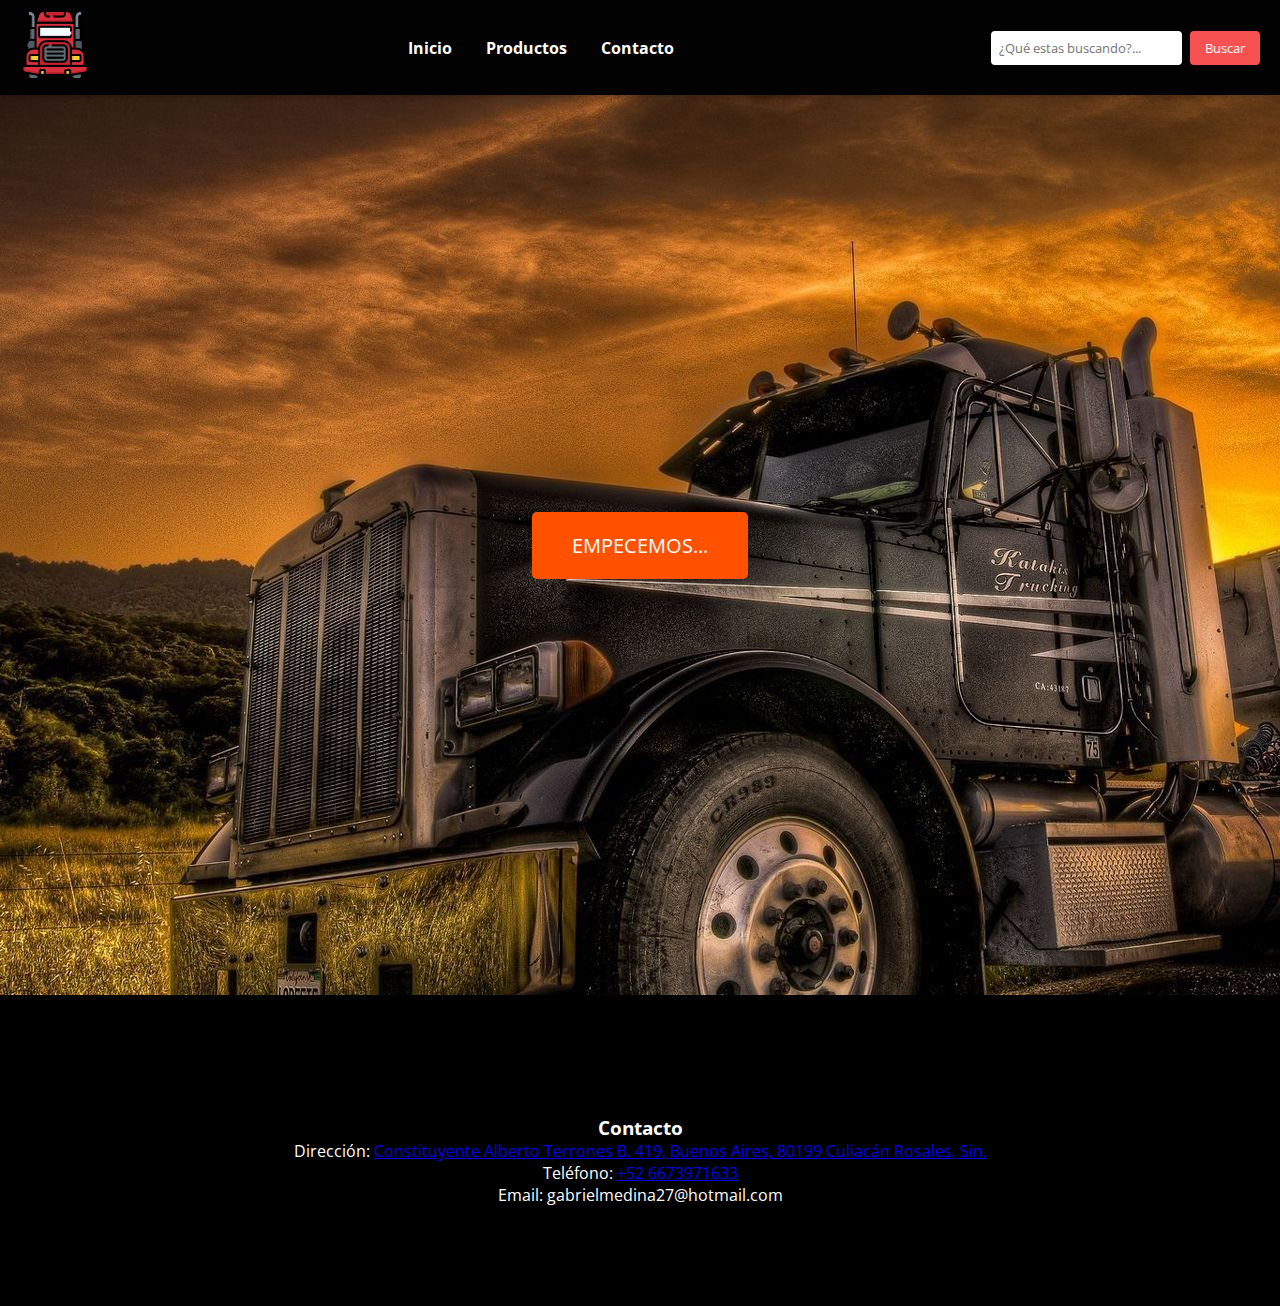
==== inicio.html @ cce03204 "Add files via upload" ====
<!DOCTYPE html>
<html lang="es">
<head>
    <meta charset="UTF-8">
    <meta http-equiv="X-UA-Compatible" content="IE=edge">
    <meta name="viewport" content="width=device-width, initial-scale=1.0, maximum-scale=1.0">
    <link rel="stylesheet" href="estilo.css">
    <link rel="icon" href="img/ajustes.png" type="image/png">
    <link rel="shortcut icon" href="img/ajustes.png" type="image/png">
    <title>REFACCIONARIA GABRIEL</title>
</head>
<body background="img/portada.jpg">

    <div class="barra-tareas">
        <div class="logo">
            <img src="img/semi.png" alt="Logo de la refaccionaria">
        </div>
        <div class="opciones">
            <a href="inicio.html">Inicio</a>
            <a href="index.html">Productos</a>
            <a href="#contacto">Contacto</a>
        </div>
        <div class="buscador">
            <input type="text" id="buscarInput" placeholder="¿Qué estas buscando?...">
            <button onclick="buscar()">Buscar</button>
        </div>
    </div>

    <!-- Botón grande en medio de la página -->
    <div class="centrar-boton">
        <a href="index.html" class="boton-grande">EMPECEMOS...</a>
    </div>

</body>

<footer class="footer2" id="contacto">
    <div class="informacion-contacto">
        <h3>Contacto</h3>
        <p>Dirección: <a href="https://goo.gl/maps/rESGBGMCuQD1zEeX7" target="_blank">Constituyente Alberto Terrones B. 419, Buenos Aires, 80199 Culiacán Rosales, Sin.</a></p>
        <p>Teléfono: <a href="tel:+526673971633">+52 6673971633</a></p>
        <p>Email: gabrielmedina27@hotmail.com</p>
    </div>
</footer>

</html>
---- estilo.css ----
@import url('https://fonts.googleapis.com/css2?family=Open+Sans:wght@300;400;800&display=swap');
*{
    margin: 0;
    padding: 0;
    box-sizing: border-box;
    font-family: 'Open Sans';
}
.contenido{
    max-width: 1200px;
    width: 100%;
    margin: 40px auto;
    display: flex;
}
.mostrador{
    width: 100%;
    transition: .5s ease;
}
.mostrador .fila{
    width: 100%;
    display: flex;
    justify-content: space-between;
    margin-bottom: 40px;
}

.mostrador .fila .item{
    max-width: 210px;
    padding: 30px;
    height: 250px;
    /*border: 2px solid red;*/
    text-align: center;
    margin: 0 10px;
    cursor: pointer;
    border-radius: 5px;
    transition: .3s;
}
.mostrador .fila .item:hover{
    background-color: #a8a8a8;
}
.mostrador .fila .item img{
    width: 100%;
    margin: 30px 0;
}
.mostrador .fila .item .descripcion{
    color: #000000;
    font-weight: bold;
}
.mostrador .fila .item .precio{
    color: #9da000;
    font-weight: bold;
    font-size: 20px;
}
.seleccion{
    transition: .5s ease;
    opacity: 0;
    width: 0%;
    border: 1px solid #ccc;
    position: relative;
    display: flex;
    flex-direction: column;
    justify-content: center;
    overflow: hidden;
}
.cerrar{
    position: absolute;
    right: 0;
    top: 20px;
    right: 20px;
    cursor: pointer;
}

.info{
    padding: 20px;
}
.info img{
    display: block;
    margin: 30px auto;
    width: 80%;
}
.info h2{
    color: #000000;
    margin-bottom: 10px;
}
.info p{
    font-size: 14px;
    color: #707070;
    margin-bottom: 10px;
}
.info .precio{
    font-size: 30px;
    font-weight: bold;
    color: #f85151;
    margin-bottom: 10px;
    display: block;
}
.info .fila{
    display: flex;
    align-items: flex-end;
}
.info .fila label{
    display: block;
    margin-bottom: 10px;
}
.info .fila select{
    width: 100px;
    font-size: 18px;
    padding: 6px;
    margin-right: 30px;
}
.info .fila button{
    height: 40px;
    border: none;
    padding: 0 10px;
    color: #000000;
    background-color: #f85151;
}

.barra-tareas {
    background-color: #ffffff;
    color: rgb(255, 255, 255);
    display: flex;
    justify-content: space-between;
    align-items: center;
    padding: 10px 20px;
    box-shadow: 0px 2px 5px rgba(129, 236, 29, 0.2);
}

.logo img {
    width: 40px;
    height: auto;
}

.opciones a {
    color: rgb(0, 0, 0);
    text-decoration: none;
    margin: 0 10px;
    font-weight: bold;
    transition: color 0.3s ease;
}

.opciones a:hover {
    color: #f85151;
}

/* Estilos generales */
* {
    margin: 0;
    padding: 0;
    box-sizing: border-box;
    font-family: 'Open Sans', sans-serif;
}

/* Estilos para la barra de tareas */
.barra-tareas {
    background-color: #020202; /* Cambia el color de fondo */
    color: white;
    display: flex;
    justify-content: space-between;
    align-items: center;
    padding: 10px 20px;
    box-shadow: 0px 2px 5px rgba(0, 0, 0, 0.2);
}

.logo img {
    width: 70px;
    height: auto;
}

.opciones a {
    color: rgb(255, 255, 255);
    text-decoration: none;
    margin: 0 15px; /* Mayor espacio entre enlaces */
    font-weight: bold;
    transition: color 0.3s ease;
}

.opciones a:hover {
    color: #f85151; /* Color de resaltado al pasar el mouse */
}

.buscador {
    display: flex;
    align-items: center;
}

.buscador input {
    padding: 8px;
    margin-right: 8px;
    border: none;
    border-radius: 4px;
    background-color: #fff; /* Cambia el color de fondo del input */
    color: #ffffff;
}

.buscador button {
    padding: 8px 15px;
    background-color: #f85151;
    color: rgb(255, 255, 255);
    border: none;
    border-radius: 4px;
    cursor: pointer;
    transition: background-color 0.3s ease;
}

.buscador button:hover {
    background-color: #d43f3f; /* Color más oscuro al pasar el mouse */
}


/* Estilos para el footer */
.footer {
    background-color: #000000;
    padding: 50px;
    text-align: center;
    color: white;
}

.footer2 {
    background-color: #000000;
    padding: 100px;
    text-align: center;
    color: white;
}


.informacion-contacto {
    margin-top: 20px;
    color: #ffffff;
    text-decoration: none;
}

.informacion-contacto a:hover {
    text-decoration: underline;
}

/* Estilos para la portada */
.portada {
    position: relative;
    width: 100%;
    height: 400px; /* Ajusta la altura según tu diseño */
    overflow: hidden;
}


.portada2 {
    position: relative;
    width: 100%;
    height: 800px; /* Ajusta la altura según tu diseño */
    overflow: hidden;
}

.portada img {
    width: 100%;
    height: auto;
    opacity: 0.7; /* Opacidad para hacerla más sutil */
    position: absolute;
    top: 0;
    left: 0;
    z-index: -1;
}



.contenido {
    flex: 1;
    padding: 20px; /* Ajusta el espaciado interior según tu diseño */
}

/* Estilos para el botón grande */
.centrar-boton {
    display: flex;
    justify-content: center;
    align-items: center;
    height: 100vh; /* Ajusta la altura del div al 100% del viewport */
}

.boton-grande {
    display: inline-block;
    padding: 20px 40px; /* Ajusta el padding según tus preferencias */
    font-size: 20px; /* Ajusta el tamaño de fuente según tus preferencias */
    background-color: #ff5100; /* Color de fondo del botón */
    color: white; /* Color del texto del botón */
    border: none;
    border-radius: 5px; /* Ajusta el radio de los bordes según tus preferencias */
    cursor: pointer;
    text-decoration: none;
    transition: background-color 0.3s, transform 0.3s;
}

.boton-grande:hover {
    background-color: #f85151; /* Cambio de color al pasar el cursor sobre el botón */
    transform: scale(1.05); /* Efecto de escala al pasar el cursor sobre el botón */
}
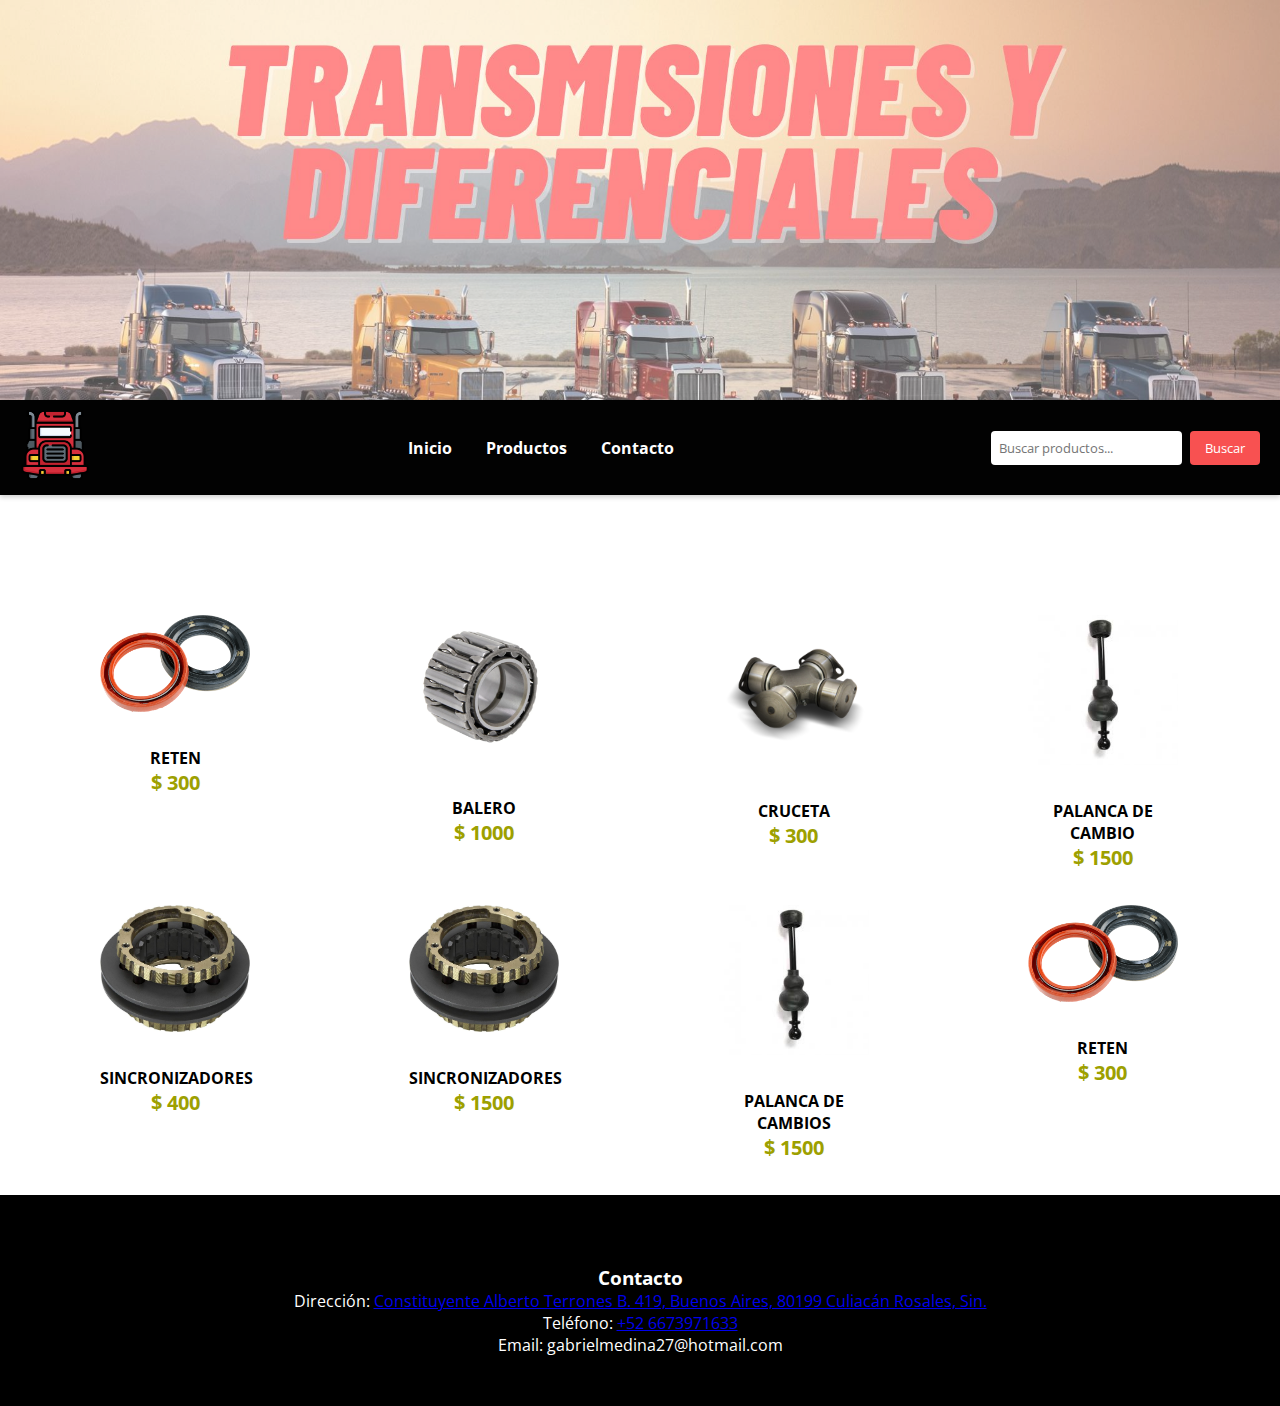
==== commit 044460e9: "Add files via upload" ====
--- a/inicio.html
+++ b/inicio.html
@@ -1,45 +1,120 @@
-<!DOCTYPE html>
-<html lang="es">
-<head>
-    <meta charset="UTF-8">
-    <meta http-equiv="X-UA-Compatible" content="IE=edge">
-    <meta name="viewport" content="width=device-width, initial-scale=1.0, maximum-scale=1.0">
-    <link rel="stylesheet" href="estilo.css">
-    <link rel="icon" href="img/ajustes.png" type="image/png">
-    <link rel="shortcut icon" href="img/ajustes.png" type="image/png">
-    <title>REFACCIONARIA GABRIEL</title>
-</head>
-<body background="img/portada.jpg">
-
-    <div class="barra-tareas">
-        <div class="logo">
-            <img src="img/semi.png" alt="Logo de la refaccionaria">
-        </div>
-        <div class="opciones">
-            <a href="inicio.html">Inicio</a>
-            <a href="index.html">Productos</a>
-            <a href="#contacto">Contacto</a>
-        </div>
-        <div class="buscador">
-            <input type="text" id="buscarInput" placeholder="¿Qué estas buscando?...">
-            <button onclick="buscar()">Buscar</button>
-        </div>
-    </div>
-
-    <!-- Botón grande en medio de la página -->
-    <div class="centrar-boton">
-        <a href="index.html" class="boton-grande">EMPECEMOS...</a>
-    </div>
-
-</body>
-
-<footer class="footer2" id="contacto">
-    <div class="informacion-contacto">
-        <h3>Contacto</h3>
-        <p>Dirección: <a href="https://goo.gl/maps/rESGBGMCuQD1zEeX7" target="_blank">Constituyente Alberto Terrones B. 419, Buenos Aires, 80199 Culiacán Rosales, Sin.</a></p>
-        <p>Teléfono: <a href="tel:+526673971633">+52 6673971633</a></p>
-        <p>Email: gabrielmedina27@hotmail.com</p>
-    </div>
-</footer>
-
-</html>
+<!DOCTYPE html>
+<html lang="es">
+<head>
+    <meta charset="UTF-8">
+    <meta http-equiv="X-UA-Compatible" content="IE=edge">
+    <meta name="viewport" content="width=device-width, initial-scale=1.0, maximum-scale=1.0">
+    <link rel="stylesheet" href="estilo.css">
+    <link rel="icon" href="img/ajustes.png" type="image/png">
+    <link rel="shortcut icon" href="img/ajustes.png" type="image/png">
+    <title>REFACCIONARIA GABRIEL</title>
+</head>
+<body>
+
+    <section class="portada">
+        <img src="img/Portada de Facebook de belleza para mujeres de negocios o ventas con foto de mujer simple en rosa.jpg" alt="Portada de la refaccionaria">
+    </section>
+    <div class="barra-tareas">
+        <div class="logo">
+            <img src="img/semi.png" alt="Logo de la refaccionaria">
+        </div>
+        <div class="opciones">
+            <a href="index.html">Inicio</a>
+            <a href="inicio.html">Productos</a>
+            <a href="#contacto">Contacto</a>
+        </div>
+        <div class="buscador">
+            <input type="text" id="buscarInput" placeholder="Buscar productos...">
+            <button onclick="buscar()">Buscar</button>
+        </div>
+    </div>
+    <section class="contenido" id="productos">
+        <div class="mostrador" id="mostrador">
+            <div class="fila">
+                <div class="item" onclick="cargar(this)">
+                    <div class="contenedor-foto">
+                        <img src="img/reten.png" alt="">
+                    </div>
+                    <p class="descripcion">RETEN</p>
+                    <span class="precio">$ 300</span>
+                </div>
+                <div class="item" onclick="cargar(this)">
+                    <div class="contenedor-foto">
+                        <img src="img/balero.png" alt="">
+                    </div>
+                    <p class="descripcion" id>BALERO </p>
+                    <span class="precio">$ 1000</span>
+                </div>
+                <div class="item" onclick="cargar(this)">
+                    <div class="contenedor-foto">
+                        <img src="img/cruceta.png" alt="">
+                    </div>
+                    <p class="descripcion">CRUCETA
+                    </p>
+                    <span class="precio">$ 300</span>
+                </div>
+                <div class="item" onclick="cargar(this)">
+                    <div class="contenedor-foto">
+                        <img src="img/palanca.jfif" alt="">
+                    </div>
+                    <p class="descripcion">PALANCA DE CAMBIO</p>
+                    <span class="precio">$ 1500</span>
+                </div>
+            </div>
+            <div class="fila">
+                <div class="item" onclick="cargar(this)">
+                    <div class="contenedor-foto">
+                        <img src="img/sincro.jpg" alt="">
+                    </div>
+                    <p class="descripcion">SINCRONIZADORES</p>
+                    <span class="precio">$ 400</span>
+                </div>
+                <div class="item" onclick="cargar(this)">
+                    <div class="contenedor-foto">
+                        <img src="img/sincro.jpg" alt="">
+                    </div>
+                    <p class="descripcion">SINCRONIZADORES</p>
+                    <span class="precio">$ 1500</span>
+                </div>
+                <div class="item" onclick="cargar(this)">
+                    <div class="contenedor-foto">
+                        <img src="img/palanca.jfif" alt="">
+                    </div>
+                    <p class="descripcion">PALANCA DE CAMBIOS</p>
+                    <span class="precio">$ 1500</span>
+                </div>
+                <div class="item" onclick="cargar(this)">
+                    <div class="contenedor-foto">
+                        <img src="img/reten.png" alt="">
+                    </div>
+                    <p class="descripcion">RETEN</p>
+                    <span class="precio">$ 300</span>
+                </div>
+            </div> 
+        </div>
+        <!-- CONTENEDOR DEL ITEM SELECCIONADO -->
+        <div class="seleccion" id="seleccion">
+            <div class="cerrar" onclick="cerrar()">
+                &#x2715
+            </div>
+            <div class="info">
+                <img src="img/1.png" alt="" id="img">
+                <h2 id="modelo">NIKE MODEL 1</h2>
+                <p id="descripcion">Descripción Modelo 1</p>
+            </div>
+        </div>
+    </section>
+
+    <script src="script.js"></script>
+</body>
+
+<footer class="footer" id="contacto">
+    <div class="informacion-contacto">
+        <h3>Contacto</h3>
+        <p>Dirección: <a href="https://goo.gl/maps/rESGBGMCuQD1zEeX7" target="_blank">Constituyente Alberto Terrones B. 419, Buenos Aires, 80199 Culiacán Rosales, Sin.</a></p>
+        <p>Teléfono: <a href="tel:+526673971633">+52 6673971633</a></p>
+        <p>Email: gabrielmedina27@hotmail.com</p>
+    </div>
+</footer>
+
+</html>--- a/estilo.css
+++ b/estilo.css
@@ -188,7 +188,7 @@
     border: none;
     border-radius: 4px;
     background-color: #fff; /* Cambia el color de fondo del input */
-    color: #ffffff;
+    color: #000000;
 }
 
 .buscador button {
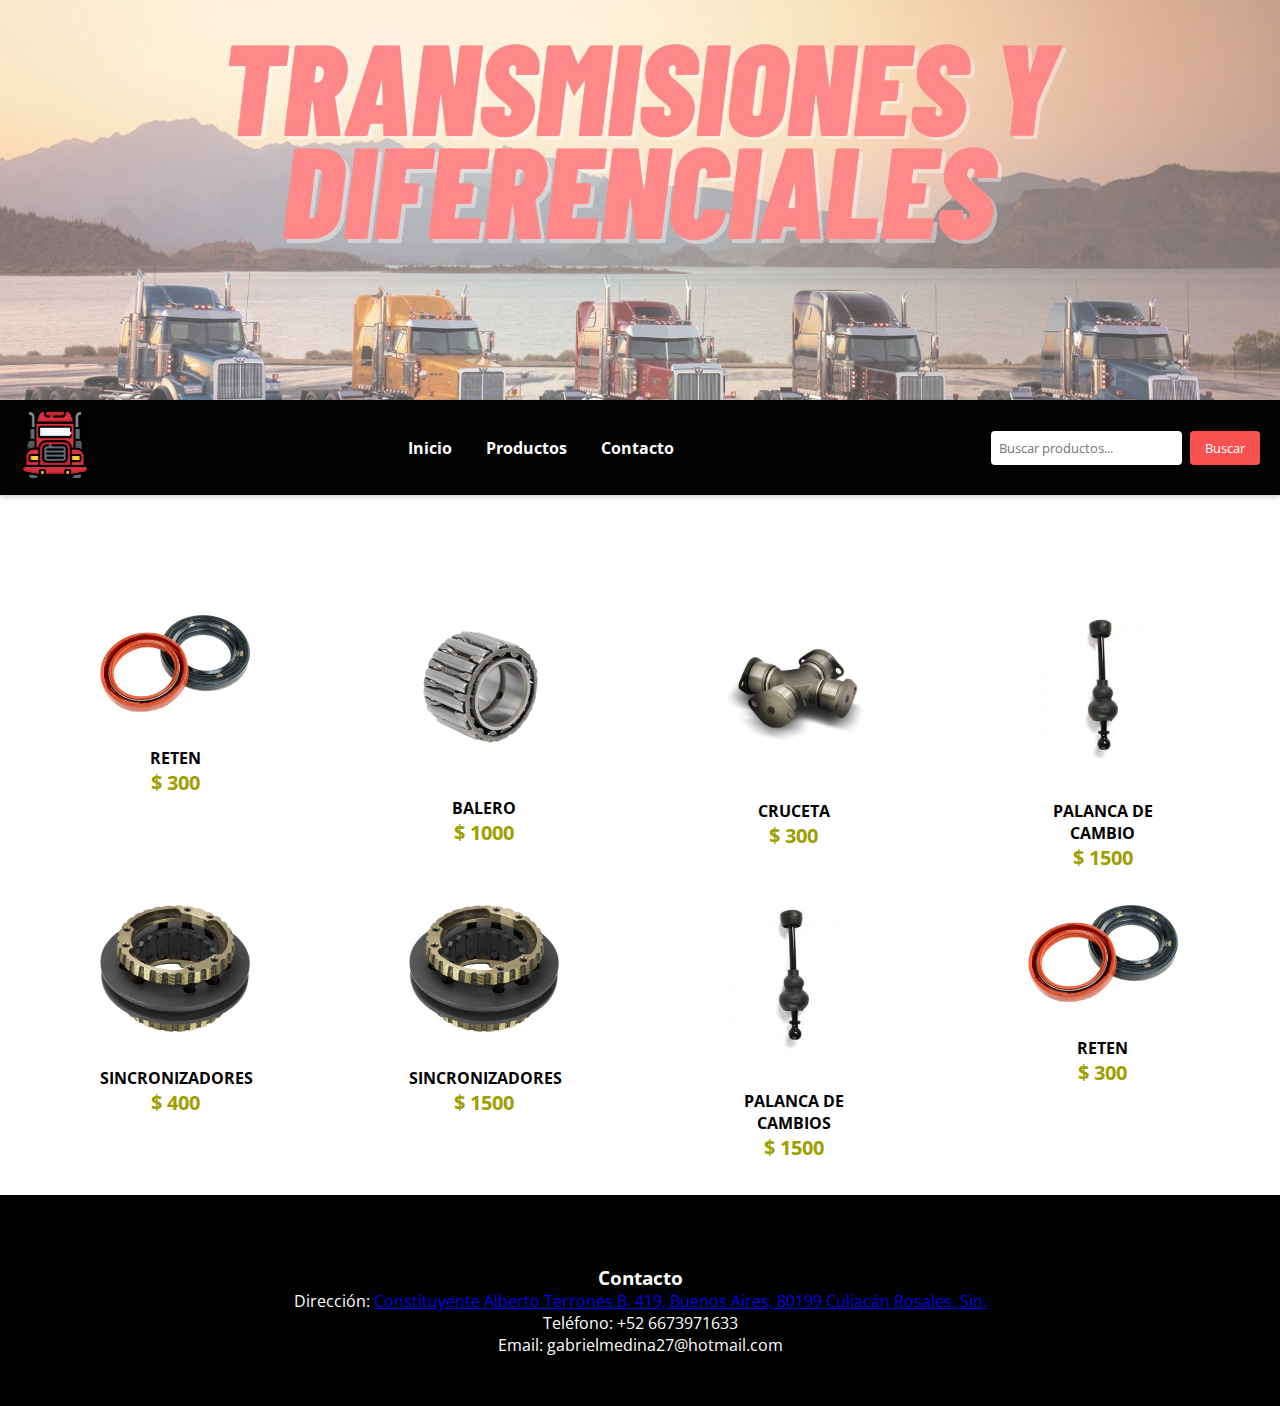
==== commit 81bd553b: "Add files via upload" ====
--- a/inicio.html
+++ b/inicio.html
@@ -112,7 +112,7 @@
     <div class="informacion-contacto">
         <h3>Contacto</h3>
         <p>Dirección: <a href="https://goo.gl/maps/rESGBGMCuQD1zEeX7" target="_blank">Constituyente Alberto Terrones B. 419, Buenos Aires, 80199 Culiacán Rosales, Sin.</a></p>
-        <p>Teléfono: <a href="tel:+526673971633">+52 6673971633</a></p>
+        <p>Teléfono: +52 6673971633</p>
         <p>Email: gabrielmedina27@hotmail.com</p>
     </div>
 </footer>
